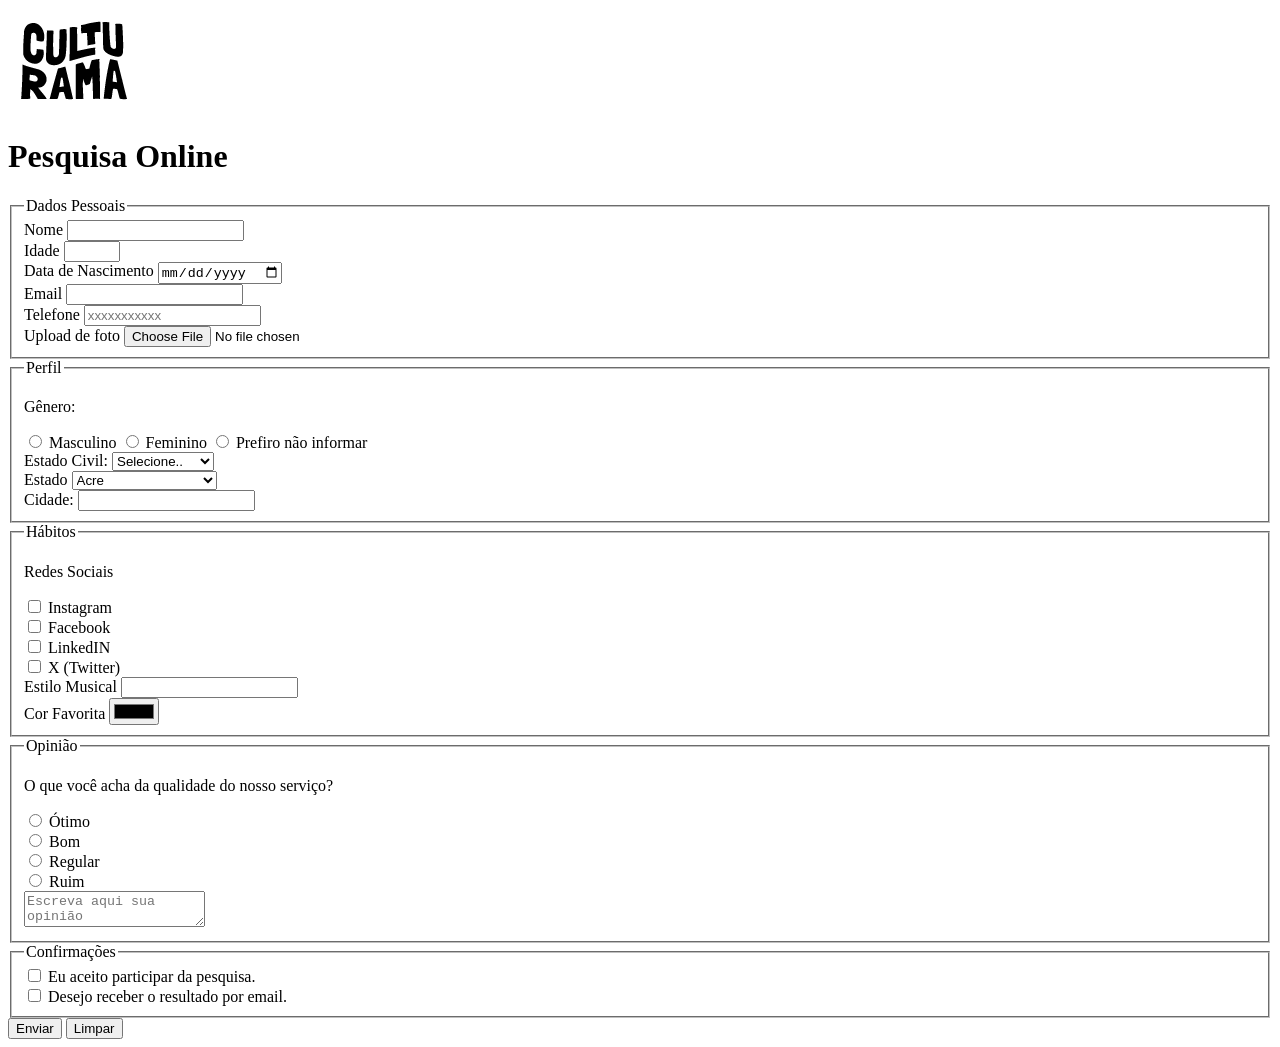
==== index.html @ f272ccc1 "adiciona logo" ====
<!DOCTYPE html>
<html lang="pt-br">
<head>
  <meta charset="UTF-8">
  <meta name="viewport" content="width=device-width, initial-scale=1.0">
  <title>Pesquisa Culturama</title>
  <link rel="icon" href="/culturama-favico.png">
</head>
<body>
  <header>
    <img src="/img/logo-culturama.png" alt="uma logo com um círculo amarelo e o nome Culturama escrito em branco">
    <h1>Pesquisa Online</h1>
  </header>
  <section>
    <form action="" method="get">

     <fieldset>
        <legend>Dados Pessoais</legend>
        <label for="name">Nome</label>
        <input id="name" type="text" name="userName" required>
        <br>
        <label for="age">Idade</label>
        <input id="age" type="number" name="userAge" min="12" max="100" required>
        <br>
        <label for="birthDate">Data de Nascimento </label>
        <input id="birthDate" type="date" name="userBirthDate">
        <br>
        <label for="email">Email</label>
        <input id="email" type="email" name="userEmail" required>
        <br>
        <label for="phone">Telefone</label>
        <input id="phone" type="tel" name="userPhone" pattern="[0-9]{11}" placeholder="xxxxxxxxxxx">
        <br>
        <label for="photo">Upload de foto</label>
        <input id="photo" type="file" accept="image/*" name="userPhoto">
      </fieldset>



      <fieldset>
        <legend>Perfil</legend>

        <p>Gênero:</p>
        <input id="masc" type="radio" name="userGender" value="masculino">
        <label for="masc">Masculino</label>

        <input id="fem" type="radio" name="userGender" value="feminino">
        <label for="fem">Feminino</label>

        <input id="notInformed" type="radio" name="userGender" value="notInformed">
        <label for="notInformed">Prefiro não informar</label>
        
        <br>

        <label for="userMaritalStatus">Estado Civil:</label>
        <select id="userMaritalStatus" name="MaritalStatus">
          <option value="notInformed">Selecione..</option>
          <option value="casado">Casado(a)</option>
          <option value="solteiro">Solteiro(a)</option>
          <option value="divorciado">Divorciado(a)</option>
          <option value="viuvo">Viúvo(a)</option>
        </select>

        <br>

        <label for="state">Estado</label>
        <select id="state" name="userState" required>
          <option value="acre">Acre</option>
          <option value="alagoas">Alagoas</option>
          <option value="amapa">Amapá</option>
          <option value="amazonas">Amazonas</option>
          <option value="bahia">Bahia</option>
          <option value="ceara">Ceará</option>
          <option value="distritoFederal">Distrito Federal</option>
          <option value="espiritoSanto">Espirito Santo</option>
          <option value="goias">Goiás</option>
          <option value="maranhao">Maranhão</option>
          <option value="matoGrossoDoSul">Mato Grosso do Sul</option>
          <option value="matoGrosso">Mato Grosso</option>
          <option value="minasGerais">Minas Gerais</option>
          <option value="para">Pará</option>
          <option value="paraiba">Paraíba</option>
          <option value="parana">Paraná</option>
          <option value="pernambuco">Pernambuco</option>
          <option value="piaui">Piauí</option>
          <option value="rioDeJaneiro">Rio de Janeiro</option>
          <option value="rioGrandeDoNorte">Rio Grande do Norte</option>
          <option value="rioGrandeDoSul">Rio Grande do Sul</option>
          <option value="rondonia">Rondônia</option>
          <option value="roraima">Roraima</option>
          <option value="santaCatarina">Santa Catarina</option>
          <option value="saoPaulo">São Paulo</option>
          <option value="sergipe">Sergipe</option>
          <option value="tocantins">Tocantins</option>
        </select>

        <br>

        <label for="city">Cidade:</label>
        <input id="city" type="text" name="userCity">

      </fieldset>

      <fieldset>
        <legend>Hábitos</legend>

        <p>Redes Sociais</p>
        <input id="ig" type="checkbox" name="userSocial" value="instagram">
        <label for="ig">Instagram</label>
        <br>
        <input id="fb" type="checkbox" name="userSocial" value="facebook">
        <label for="fb">Facebook</label>
        <br>
        <input id="li" type="checkbox" name="userSocial" value="linkedin">
        <label for="li">LinkedIN</label>
        <br>
        <input id="x" type="checkbox" name="userSocial" value="x">
        <label for="x">X &#40;Twitter&#41;</label>

        <br>
        <label for="musicStyle">Estilo Musical</label>
        <input list="styleTypes" id="musicStyle" name="userMusicStyle" type="text">
        <datalist id="styleTypes">
          <option value="Rock">
          <option value="Indie">
          <option value="Pop">
          <option value="Metal">
        </datalist>
        <br>

        <label for="favoriteColor">Cor Favorita</label>
        <input id="favoriteColor" type="color" name="userFavoriteColor">

        <br>

        


      </fieldset>

      <fieldset>
        <legend>Opinião</legend>
        <p>O que você acha da qualidade do nosso serviço?</p>
        <input type="radio" id="otimo" name="userServiceOpinion" value="satOtimo">
        <label for="otimo">Ótimo</label>
        <br>
        <input type="radio" id="bom" name="userServiceOpinion" value="satBom">
        <label for="bom">Bom</label>
        <br>
        <input type="radio" id="regular" name="userServiceOpinion" value="satRegular">
        <label for="regular">Regular</label>
        <br>
        <input type="radio" id="ruim" name="userServiceOpinion" value="satRuim">
        <label for="ruim">Ruim</label>
        <br>
    
        <textarea name="userOpinion" id="Opinion" placeholder="Escreva aqui sua opinião"></textarea>
      </fieldset>

      <fieldset>
        <legend>Confirmações</legend>

        <input type="checkbox" name="userLGPD" id="userLGPDTerm" value="accepted" required>
        <label for="userLGPDterm">Eu aceito participar da pesquisa.</label>
        <br>
        <input type="checkbox" name="userGetResult" id="getResult" value="accepted">
        <label for="userLGPDterm">Desejo receber o resultado por email.</label>
      </fieldset>
    

      <button type="submit">Enviar</button>
      <button type="reset">Limpar</button>
    </form>
  </section>
  
</body>
</html>
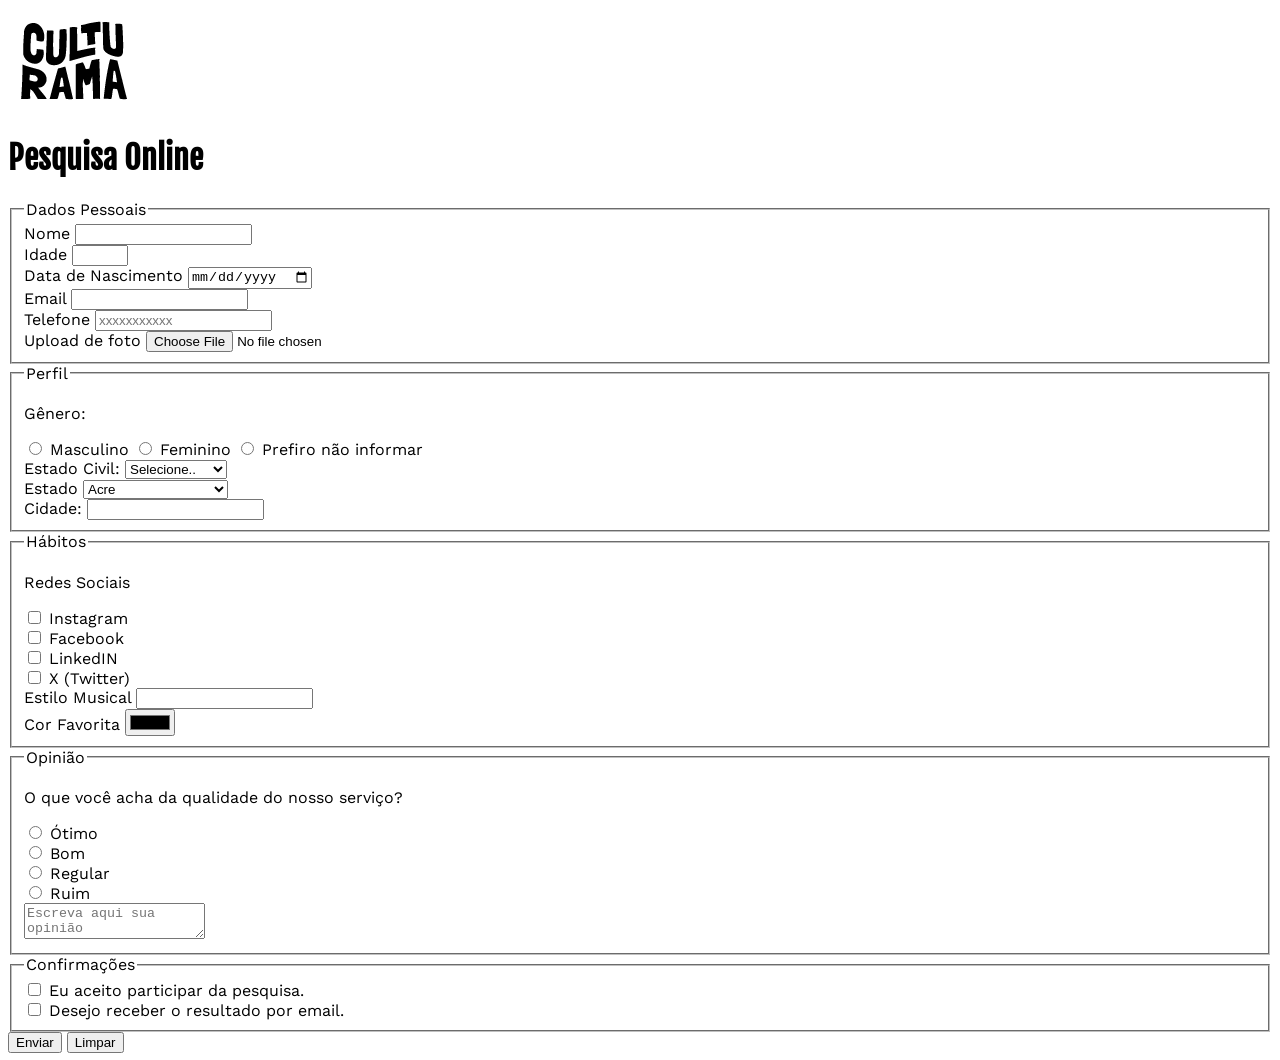
==== commit 7df111c1: "adiciona as familias de fontes" ====
--- a/index.html
+++ b/index.html
@@ -4,7 +4,11 @@
   <meta charset="UTF-8">
   <meta name="viewport" content="width=device-width, initial-scale=1.0">
   <title>Pesquisa Culturama</title>
+  <link rel="stylesheet" href="/css/style.css">
   <link rel="icon" href="/culturama-favico.png">
+  <link rel="preconnect" href="https://fonts.googleapis.com">
+  <link rel="preconnect" href="https://fonts.gstatic.com" crossorigin>
+  <link href="https://fonts.googleapis.com/css2?family=Fjalla+One&family=Work+Sans:ital,wght@0,100..900;1,100..900&display=swap" rel="stylesheet">
 </head>
 <body>
   <header>
--- a/css/style.css
+++ b/css/style.css
@@ -0,0 +1,7 @@
+body {
+  font-family: Work Sans, sans-serif;
+}
+
+h1 {
+  font-family: Fjalla One, sans-serif ;
+}
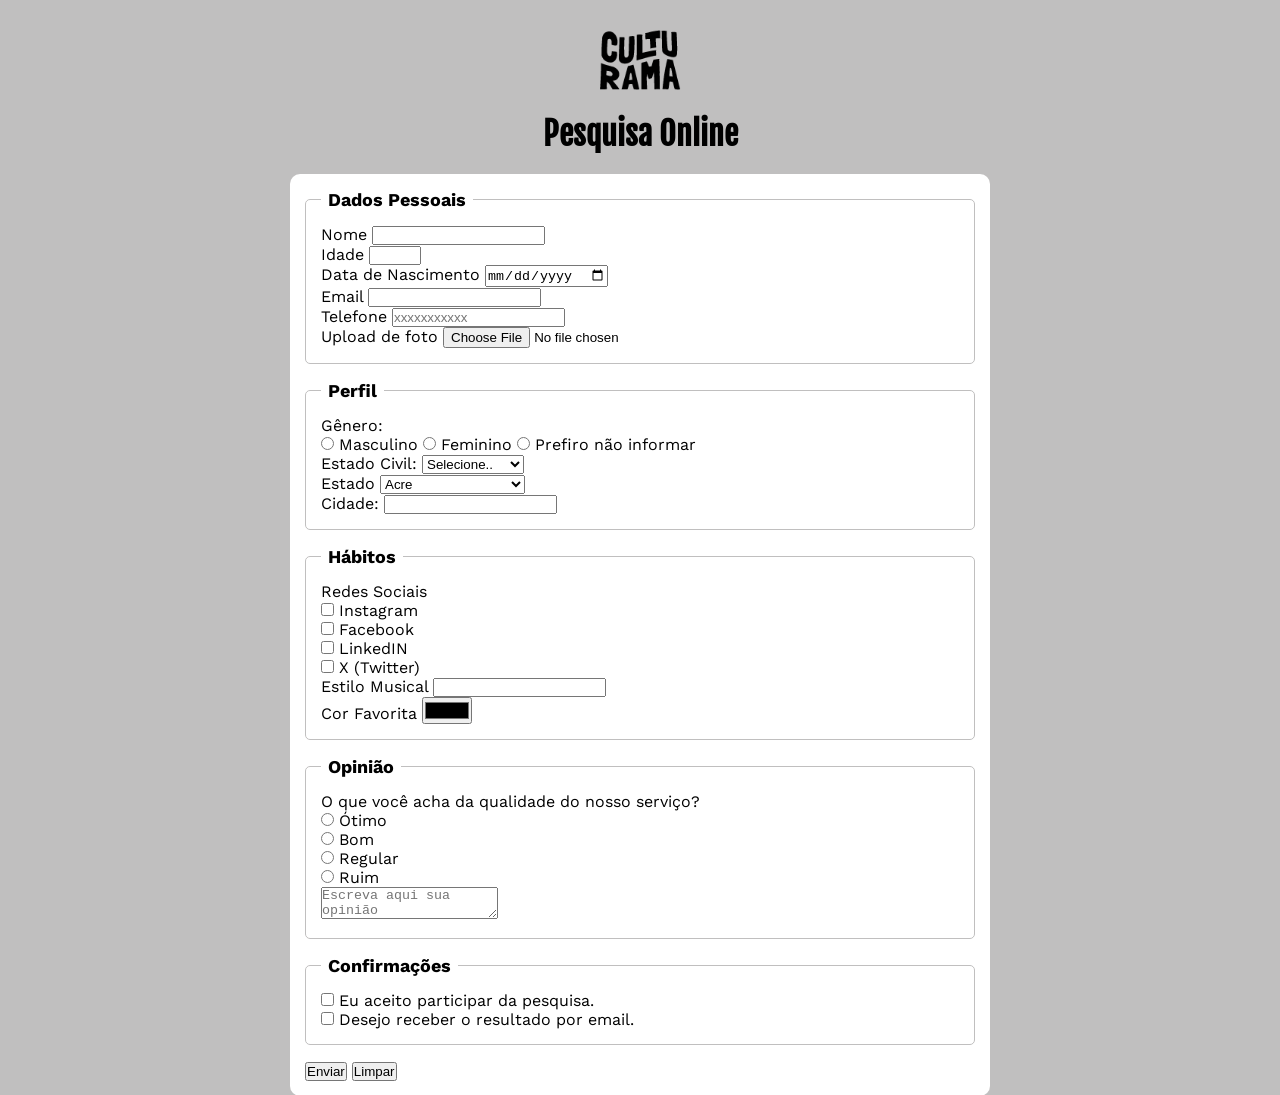
==== commit 0c25042a: "adiciona estilos basicos ao formulario" ====
--- a/index.html
+++ b/index.html
@@ -11,171 +11,172 @@
   <link href="https://fonts.googleapis.com/css2?family=Fjalla+One&family=Work+Sans:ital,wght@0,100..900;1,100..900&display=swap" rel="stylesheet">
 </head>
 <body>
-  <header>
-    <img src="/img/logo-culturama.png" alt="uma logo com um círculo amarelo e o nome Culturama escrito em branco">
-    <h1>Pesquisa Online</h1>
-  </header>
-  <section>
-    <form action="" method="get">
+  <main>
+    <header>
+      <img src="/img/logo-culturama.png" alt="uma logo com um círculo amarelo e o nome Culturama escrito em branco">
+      <h1>Pesquisa Online</h1>
+    </header>
+    <section>
+      <form action="" method="get">
 
-     <fieldset>
-        <legend>Dados Pessoais</legend>
-        <label for="name">Nome</label>
-        <input id="name" type="text" name="userName" required>
-        <br>
-        <label for="age">Idade</label>
-        <input id="age" type="number" name="userAge" min="12" max="100" required>
-        <br>
-        <label for="birthDate">Data de Nascimento </label>
-        <input id="birthDate" type="date" name="userBirthDate">
-        <br>
-        <label for="email">Email</label>
-        <input id="email" type="email" name="userEmail" required>
-        <br>
-        <label for="phone">Telefone</label>
-        <input id="phone" type="tel" name="userPhone" pattern="[0-9]{11}" placeholder="xxxxxxxxxxx">
-        <br>
-        <label for="photo">Upload de foto</label>
-        <input id="photo" type="file" accept="image/*" name="userPhoto">
-      </fieldset>
+      <fieldset>
+          <legend>Dados Pessoais</legend>
+          <label for="name">Nome</label>
+          <input id="name" type="text" name="userName" required>
+          <br>
+          <label for="age">Idade</label>
+          <input id="age" type="number" name="userAge" min="12" max="100" required>
+          <br>
+          <label for="birthDate">Data de Nascimento </label>
+          <input id="birthDate" type="date" name="userBirthDate">
+          <br>
+          <label for="email">Email</label>
+          <input id="email" type="email" name="userEmail" required>
+          <br>
+          <label for="phone">Telefone</label>
+          <input id="phone" type="tel" name="userPhone" pattern="[0-9]{11}" placeholder="xxxxxxxxxxx">
+          <br>
+          <label for="photo">Upload de foto</label>
+          <input id="photo" type="file" accept="image/*" name="userPhoto">
+        </fieldset>
 
 
 
-      <fieldset>
-        <legend>Perfil</legend>
+        <fieldset>
+          <legend>Perfil</legend>
 
-        <p>Gênero:</p>
-        <input id="masc" type="radio" name="userGender" value="masculino">
-        <label for="masc">Masculino</label>
+          <p>Gênero:</p>
+          <input id="masc" type="radio" name="userGender" value="masculino">
+          <label for="masc">Masculino</label>
 
-        <input id="fem" type="radio" name="userGender" value="feminino">
-        <label for="fem">Feminino</label>
+          <input id="fem" type="radio" name="userGender" value="feminino">
+          <label for="fem">Feminino</label>
 
-        <input id="notInformed" type="radio" name="userGender" value="notInformed">
-        <label for="notInformed">Prefiro não informar</label>
-        
-        <br>
+          <input id="notInformed" type="radio" name="userGender" value="notInformed">
+          <label for="notInformed">Prefiro não informar</label>
+          
+          <br>
 
-        <label for="userMaritalStatus">Estado Civil:</label>
-        <select id="userMaritalStatus" name="MaritalStatus">
-          <option value="notInformed">Selecione..</option>
-          <option value="casado">Casado(a)</option>
-          <option value="solteiro">Solteiro(a)</option>
-          <option value="divorciado">Divorciado(a)</option>
-          <option value="viuvo">Viúvo(a)</option>
-        </select>
+          <label for="userMaritalStatus">Estado Civil:</label>
+          <select id="userMaritalStatus" name="MaritalStatus">
+            <option value="notInformed">Selecione..</option>
+            <option value="casado">Casado(a)</option>
+            <option value="solteiro">Solteiro(a)</option>
+            <option value="divorciado">Divorciado(a)</option>
+            <option value="viuvo">Viúvo(a)</option>
+          </select>
 
-        <br>
+          <br>
 
-        <label for="state">Estado</label>
-        <select id="state" name="userState" required>
-          <option value="acre">Acre</option>
-          <option value="alagoas">Alagoas</option>
-          <option value="amapa">Amapá</option>
-          <option value="amazonas">Amazonas</option>
-          <option value="bahia">Bahia</option>
-          <option value="ceara">Ceará</option>
-          <option value="distritoFederal">Distrito Federal</option>
-          <option value="espiritoSanto">Espirito Santo</option>
-          <option value="goias">Goiás</option>
-          <option value="maranhao">Maranhão</option>
-          <option value="matoGrossoDoSul">Mato Grosso do Sul</option>
-          <option value="matoGrosso">Mato Grosso</option>
-          <option value="minasGerais">Minas Gerais</option>
-          <option value="para">Pará</option>
-          <option value="paraiba">Paraíba</option>
-          <option value="parana">Paraná</option>
-          <option value="pernambuco">Pernambuco</option>
-          <option value="piaui">Piauí</option>
-          <option value="rioDeJaneiro">Rio de Janeiro</option>
-          <option value="rioGrandeDoNorte">Rio Grande do Norte</option>
-          <option value="rioGrandeDoSul">Rio Grande do Sul</option>
-          <option value="rondonia">Rondônia</option>
-          <option value="roraima">Roraima</option>
-          <option value="santaCatarina">Santa Catarina</option>
-          <option value="saoPaulo">São Paulo</option>
-          <option value="sergipe">Sergipe</option>
-          <option value="tocantins">Tocantins</option>
-        </select>
+          <label for="state">Estado</label>
+          <select id="state" name="userState" required>
+            <option value="acre">Acre</option>
+            <option value="alagoas">Alagoas</option>
+            <option value="amapa">Amapá</option>
+            <option value="amazonas">Amazonas</option>
+            <option value="bahia">Bahia</option>
+            <option value="ceara">Ceará</option>
+            <option value="distritoFederal">Distrito Federal</option>
+            <option value="espiritoSanto">Espirito Santo</option>
+            <option value="goias">Goiás</option>
+            <option value="maranhao">Maranhão</option>
+            <option value="matoGrossoDoSul">Mato Grosso do Sul</option>
+            <option value="matoGrosso">Mato Grosso</option>
+            <option value="minasGerais">Minas Gerais</option>
+            <option value="para">Pará</option>
+            <option value="paraiba">Paraíba</option>
+            <option value="parana">Paraná</option>
+            <option value="pernambuco">Pernambuco</option>
+            <option value="piaui">Piauí</option>
+            <option value="rioDeJaneiro">Rio de Janeiro</option>
+            <option value="rioGrandeDoNorte">Rio Grande do Norte</option>
+            <option value="rioGrandeDoSul">Rio Grande do Sul</option>
+            <option value="rondonia">Rondônia</option>
+            <option value="roraima">Roraima</option>
+            <option value="santaCatarina">Santa Catarina</option>
+            <option value="saoPaulo">São Paulo</option>
+            <option value="sergipe">Sergipe</option>
+            <option value="tocantins">Tocantins</option>
+          </select>
 
-        <br>
+          <br>
 
-        <label for="city">Cidade:</label>
-        <input id="city" type="text" name="userCity">
+          <label for="city">Cidade:</label>
+          <input id="city" type="text" name="userCity">
 
-      </fieldset>
+        </fieldset>
 
-      <fieldset>
-        <legend>Hábitos</legend>
+        <fieldset>
+          <legend>Hábitos</legend>
 
-        <p>Redes Sociais</p>
-        <input id="ig" type="checkbox" name="userSocial" value="instagram">
-        <label for="ig">Instagram</label>
-        <br>
-        <input id="fb" type="checkbox" name="userSocial" value="facebook">
-        <label for="fb">Facebook</label>
-        <br>
-        <input id="li" type="checkbox" name="userSocial" value="linkedin">
-        <label for="li">LinkedIN</label>
-        <br>
-        <input id="x" type="checkbox" name="userSocial" value="x">
-        <label for="x">X &#40;Twitter&#41;</label>
+          <p>Redes Sociais</p>
+          <input id="ig" type="checkbox" name="userSocial" value="instagram">
+          <label for="ig">Instagram</label>
+          <br>
+          <input id="fb" type="checkbox" name="userSocial" value="facebook">
+          <label for="fb">Facebook</label>
+          <br>
+          <input id="li" type="checkbox" name="userSocial" value="linkedin">
+          <label for="li">LinkedIN</label>
+          <br>
+          <input id="x" type="checkbox" name="userSocial" value="x">
+          <label for="x">X &#40;Twitter&#41;</label>
 
-        <br>
-        <label for="musicStyle">Estilo Musical</label>
-        <input list="styleTypes" id="musicStyle" name="userMusicStyle" type="text">
-        <datalist id="styleTypes">
-          <option value="Rock">
-          <option value="Indie">
-          <option value="Pop">
-          <option value="Metal">
-        </datalist>
-        <br>
+          <br>
+          <label for="musicStyle">Estilo Musical</label>
+          <input list="styleTypes" id="musicStyle" name="userMusicStyle" type="text">
+          <datalist id="styleTypes">
+            <option value="Rock">
+            <option value="Indie">
+            <option value="Pop">
+            <option value="Metal">
+          </datalist>
+          <br>
 
-        <label for="favoriteColor">Cor Favorita</label>
-        <input id="favoriteColor" type="color" name="userFavoriteColor">
+          <label for="favoriteColor">Cor Favorita</label>
+          <input id="favoriteColor" type="color" name="userFavoriteColor">
 
-        <br>
+          <br>
 
-        
+          
 
 
-      </fieldset>
+        </fieldset>
 
-      <fieldset>
-        <legend>Opinião</legend>
-        <p>O que você acha da qualidade do nosso serviço?</p>
-        <input type="radio" id="otimo" name="userServiceOpinion" value="satOtimo">
-        <label for="otimo">Ótimo</label>
-        <br>
-        <input type="radio" id="bom" name="userServiceOpinion" value="satBom">
-        <label for="bom">Bom</label>
-        <br>
-        <input type="radio" id="regular" name="userServiceOpinion" value="satRegular">
-        <label for="regular">Regular</label>
-        <br>
-        <input type="radio" id="ruim" name="userServiceOpinion" value="satRuim">
-        <label for="ruim">Ruim</label>
-        <br>
-    
-        <textarea name="userOpinion" id="Opinion" placeholder="Escreva aqui sua opinião"></textarea>
-      </fieldset>
+        <fieldset>
+          <legend>Opinião</legend>
+          <p>O que você acha da qualidade do nosso serviço?</p>
+          <input type="radio" id="otimo" name="userServiceOpinion" value="satOtimo">
+          <label for="otimo">Ótimo</label>
+          <br>
+          <input type="radio" id="bom" name="userServiceOpinion" value="satBom">
+          <label for="bom">Bom</label>
+          <br>
+          <input type="radio" id="regular" name="userServiceOpinion" value="satRegular">
+          <label for="regular">Regular</label>
+          <br>
+          <input type="radio" id="ruim" name="userServiceOpinion" value="satRuim">
+          <label for="ruim">Ruim</label>
+          <br>
+      
+          <textarea name="userOpinion" id="Opinion" placeholder="Escreva aqui sua opinião"></textarea>
+        </fieldset>
 
-      <fieldset>
-        <legend>Confirmações</legend>
+        <fieldset>
+          <legend>Confirmações</legend>
 
-        <input type="checkbox" name="userLGPD" id="userLGPDTerm" value="accepted" required>
-        <label for="userLGPDterm">Eu aceito participar da pesquisa.</label>
-        <br>
-        <input type="checkbox" name="userGetResult" id="getResult" value="accepted">
-        <label for="userLGPDterm">Desejo receber o resultado por email.</label>
-      </fieldset>
-    
+          <input type="checkbox" name="userLGPD" id="userLGPDTerm" value="accepted" required>
+          <label for="userLGPDterm">Eu aceito participar da pesquisa.</label>
+          <br>
+          <input type="checkbox" name="userGetResult" id="getResult" value="accepted">
+          <label for="userLGPDterm">Desejo receber o resultado por email.</label>
+        </fieldset>
+      
 
-      <button type="submit">Enviar</button>
-      <button type="reset">Limpar</button>
-    </form>
-  </section>
-  
+        <button type="submit">Enviar</button>
+        <button type="reset">Limpar</button>
+      </form>
+    </section>
+  </main>
 </body>
 </html>
--- a/css/style.css
+++ b/css/style.css
@@ -1,7 +1,51 @@
+* {
+  margin: 0;
+  padding: 0;
+  box-sizing: border-box;
+}
+
 body {
+  background-color: #c0bfbf;
   font-family: Work Sans, sans-serif;
+}
+
+main {
+  width: 100%;
+  width: 700px;
+  margin: 0 auto;
+}
+
+header {
+  text-align: center;
+  margin-bottom: 20px;
+  margin-top: 20px;
 }
 
 h1 {
   font-family: Fjalla One, sans-serif ;
-}+  margin-top: 10px;
+}
+
+form {
+  background-color: #ffffff;
+  padding: 15px;
+  border-radius: 10px;
+}
+
+fieldset {
+  padding: 15px;
+  border: 1px solid #c0bfbf;
+  border-radius: 5px;
+  margin-bottom: 16px;
+}
+
+legend {
+  font-weight: bold;
+  font-size: 18px;
+  padding: 0 7px 0 7px;
+}
+
+img {
+  width: 100px;
+}
+
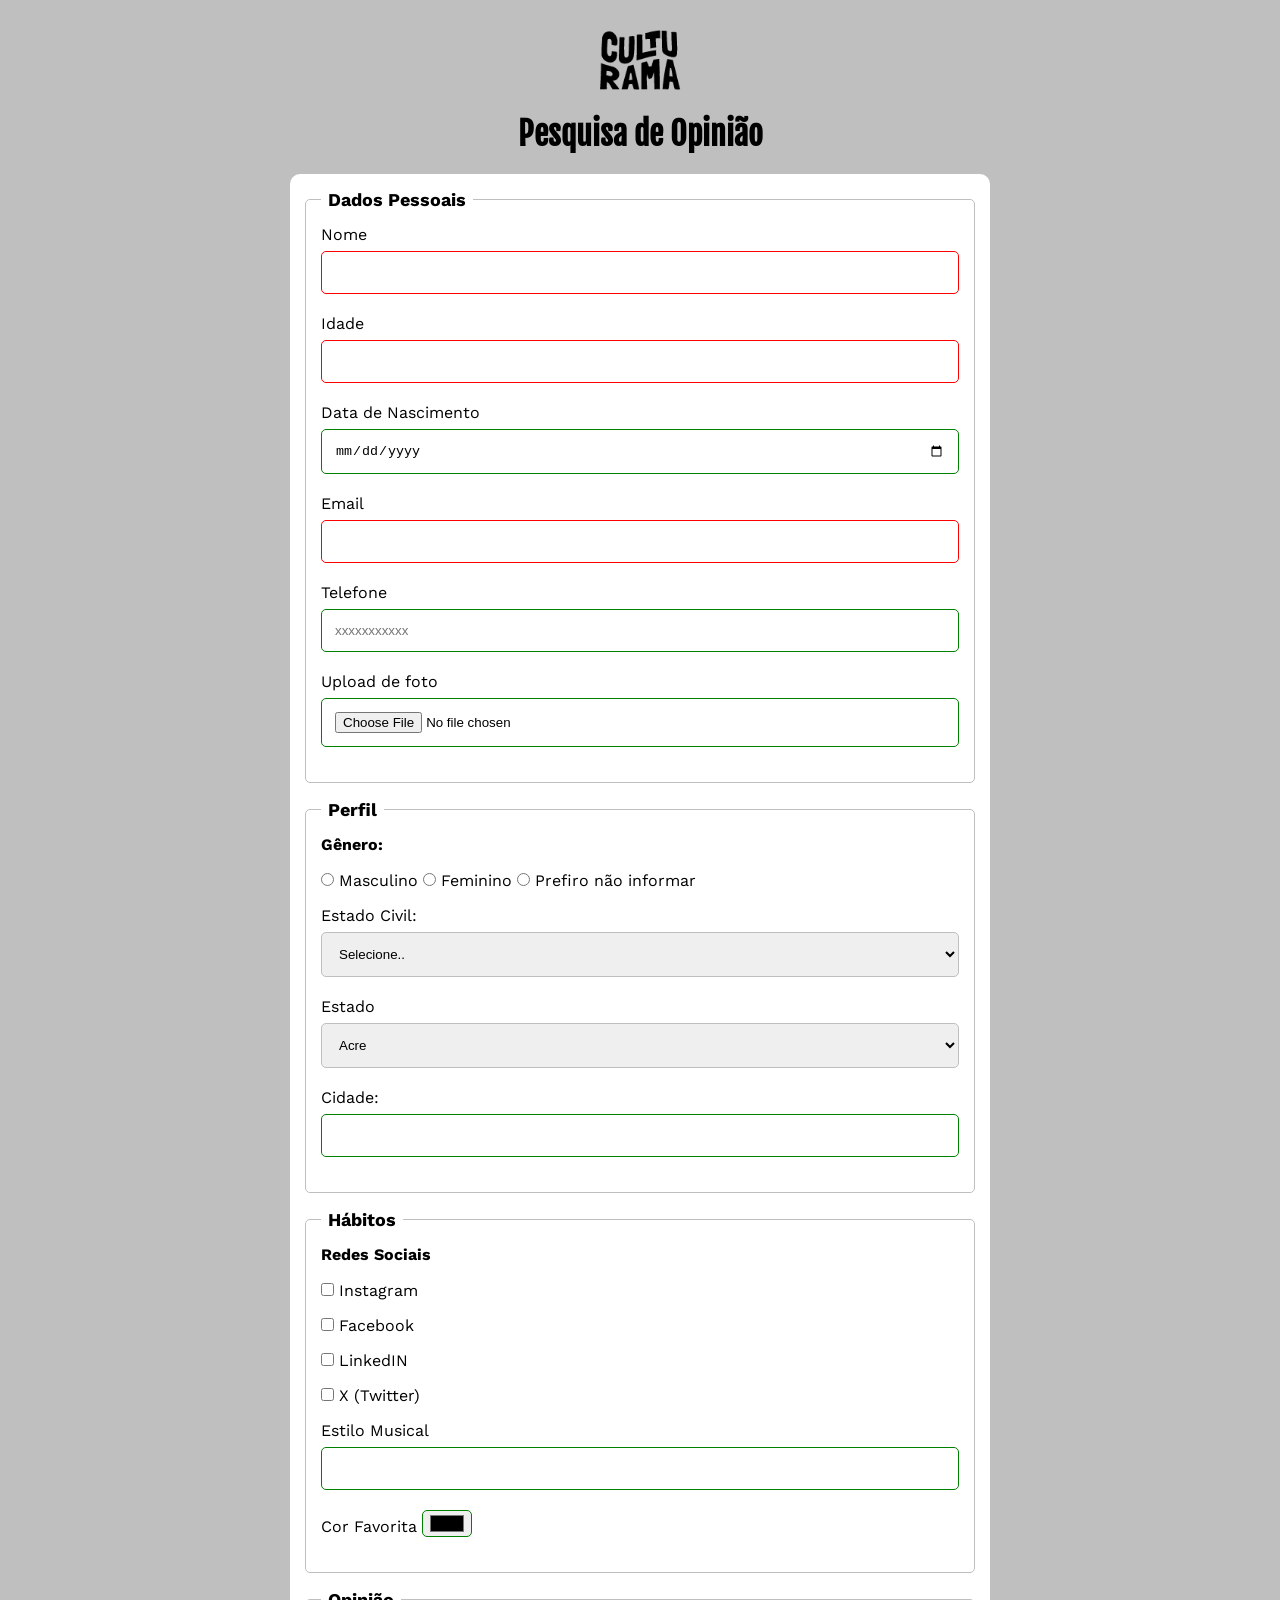
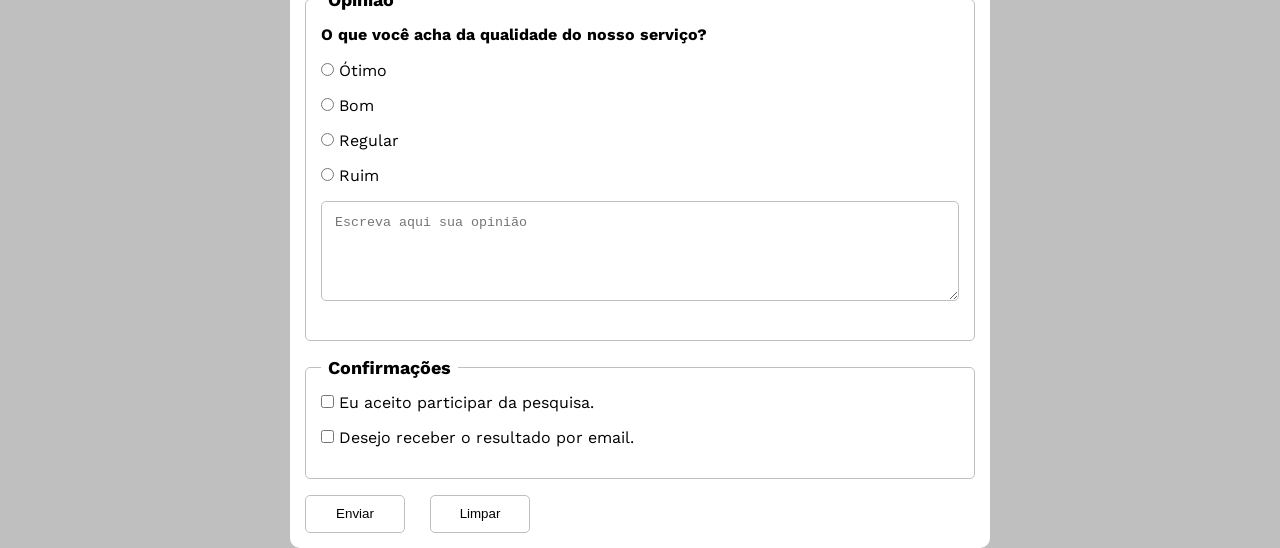
==== commit d46b7bb5: "estiliza todo o resto da pagina" ====
--- a/index.html
+++ b/index.html
@@ -14,7 +14,7 @@
   <main>
     <header>
       <img src="/img/logo-culturama.png" alt="uma logo com um círculo amarelo e o nome Culturama escrito em branco">
-      <h1>Pesquisa Online</h1>
+      <h1>Pesquisa de Opinião</h1>
     </header>
     <section>
       <form action="" method="get">
--- a/css/style.css
+++ b/css/style.css
@@ -45,7 +45,67 @@
   padding: 0 7px 0 7px;
 }
 
+label {
+  display: inline-block;
+  margin-bottom: 7px;
+}
+
 img {
   width: 100px;
 }
 
+input, select, textarea {
+  width: 100%;
+  padding: 13px;
+  margin-bottom: 20px;
+  border-radius: 5px;
+  border: 1px solid #c0bfbf;
+}
+
+textarea {
+  min-height: 100px;
+}
+
+p {
+  margin-bottom: 17px;
+  font-weight: bold;
+}
+
+input[type="radio"],
+input[type="checkbox"] {
+  width: auto;
+
+}
+
+input[type="color"] {
+  width: 50px;
+  padding: 0 5px;
+}
+
+input:invalid,
+select:invalid,
+textarea:invalid {
+  border-color:red;
+}
+
+input:valid,
+select:invalid,
+textarea:invalid {
+  border-color:green;
+}
+
+button {
+  width: 100px;
+  height: 38px;
+  margin-right: 20px;
+  background-color: white;
+  border: 1px solid #c0bfbf;
+  border-radius: 5px;
+  cursor: pointer;
+} 
+
+button:hover {
+  background-color: green;
+  color: white;
+}
+
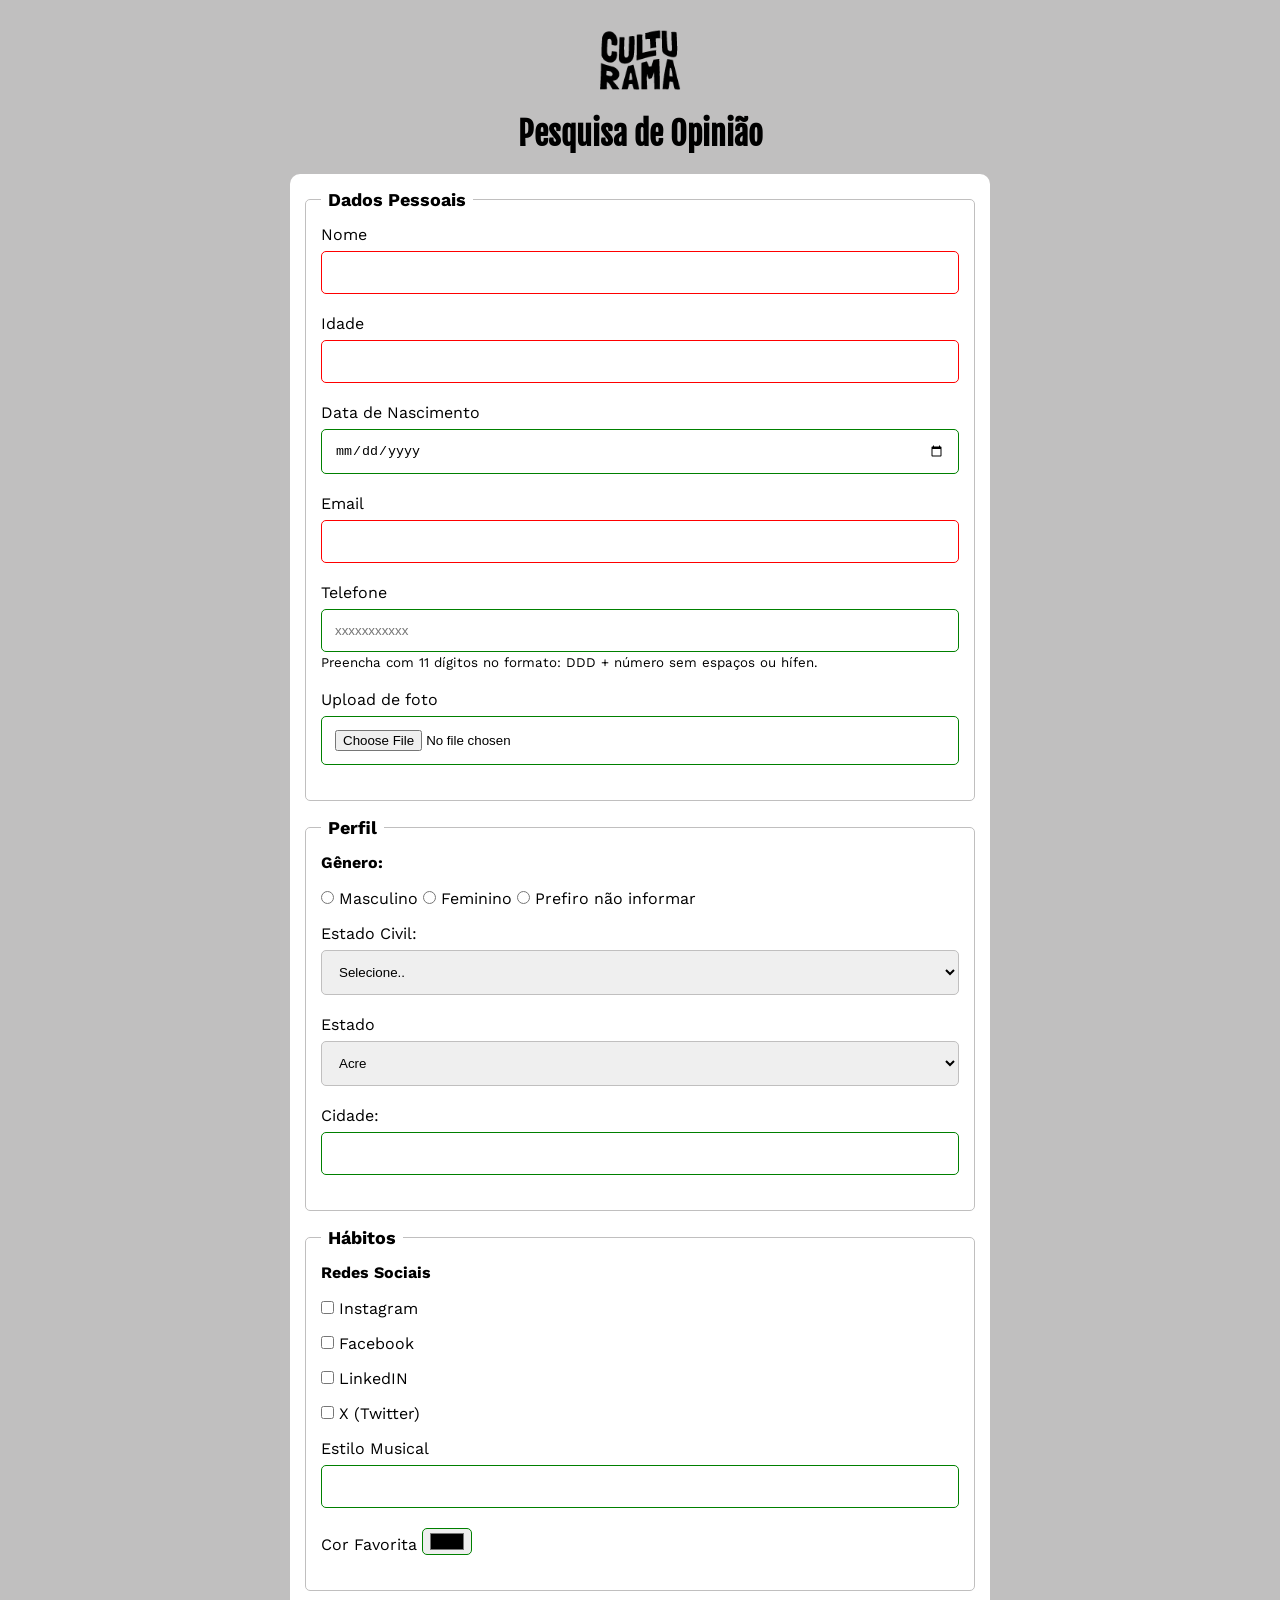
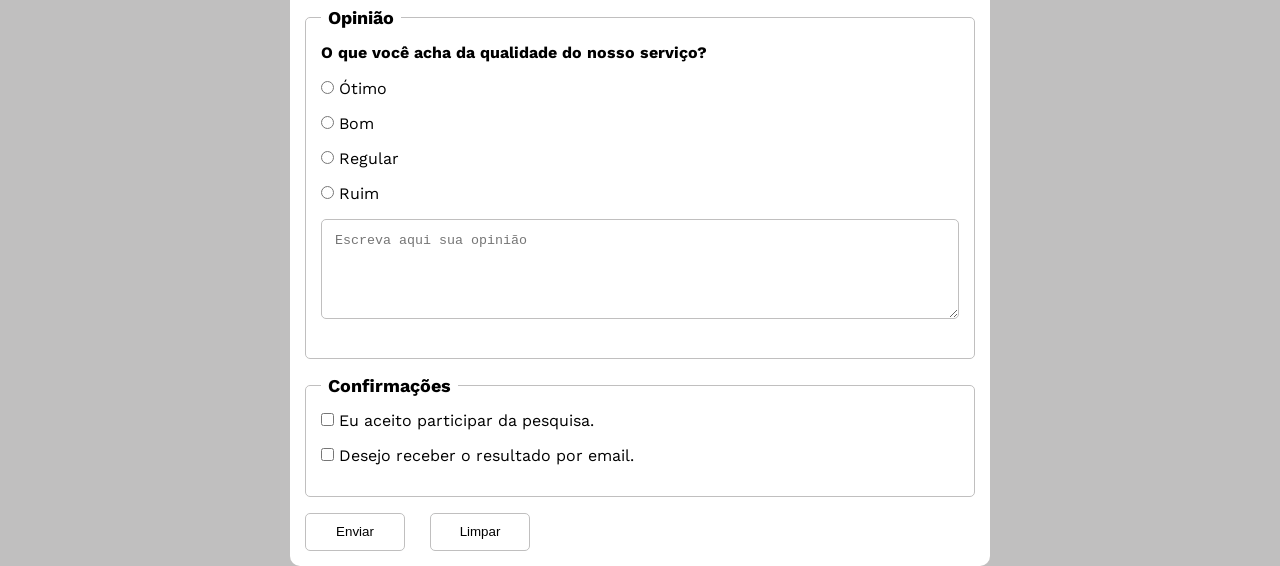
==== commit f07ae068: "adiciona aria ao input tel" ====
--- a/index.html
+++ b/index.html
@@ -17,7 +17,7 @@
       <h1>Pesquisa de Opinião</h1>
     </header>
     <section>
-      <form action="" method="get">
+      <form action="/sucesso.html" method="get">
 
       <fieldset>
           <legend>Dados Pessoais</legend>
@@ -34,7 +34,8 @@
           <input id="email" type="email" name="userEmail" required>
           <br>
           <label for="phone">Telefone</label>
-          <input id="phone" type="tel" name="userPhone" pattern="[0-9]{11}" placeholder="xxxxxxxxxxx">
+          <input id="phone" type="tel" name="userPhone" pattern="[0-9]{11}" placeholder="xxxxxxxxxxx" aria-describedby="telHelp">
+          <small id="telHelp">Preencha com 11 dígitos no formato: DDD + número sem espaços ou hífen.</small>
           <br>
           <label for="photo">Upload de foto</label>
           <input id="photo" type="file" accept="image/*" name="userPhoto">
--- a/css/style.css
+++ b/css/style.css
@@ -82,6 +82,15 @@
   padding: 0 5px;
 }
 
+input[type="tel"] {
+  margin-bottom: 0px;
+}
+
+small {
+  display: inline-block;
+  margin-bottom: 20px;
+}
+
 input:invalid,
 select:invalid,
 textarea:invalid {
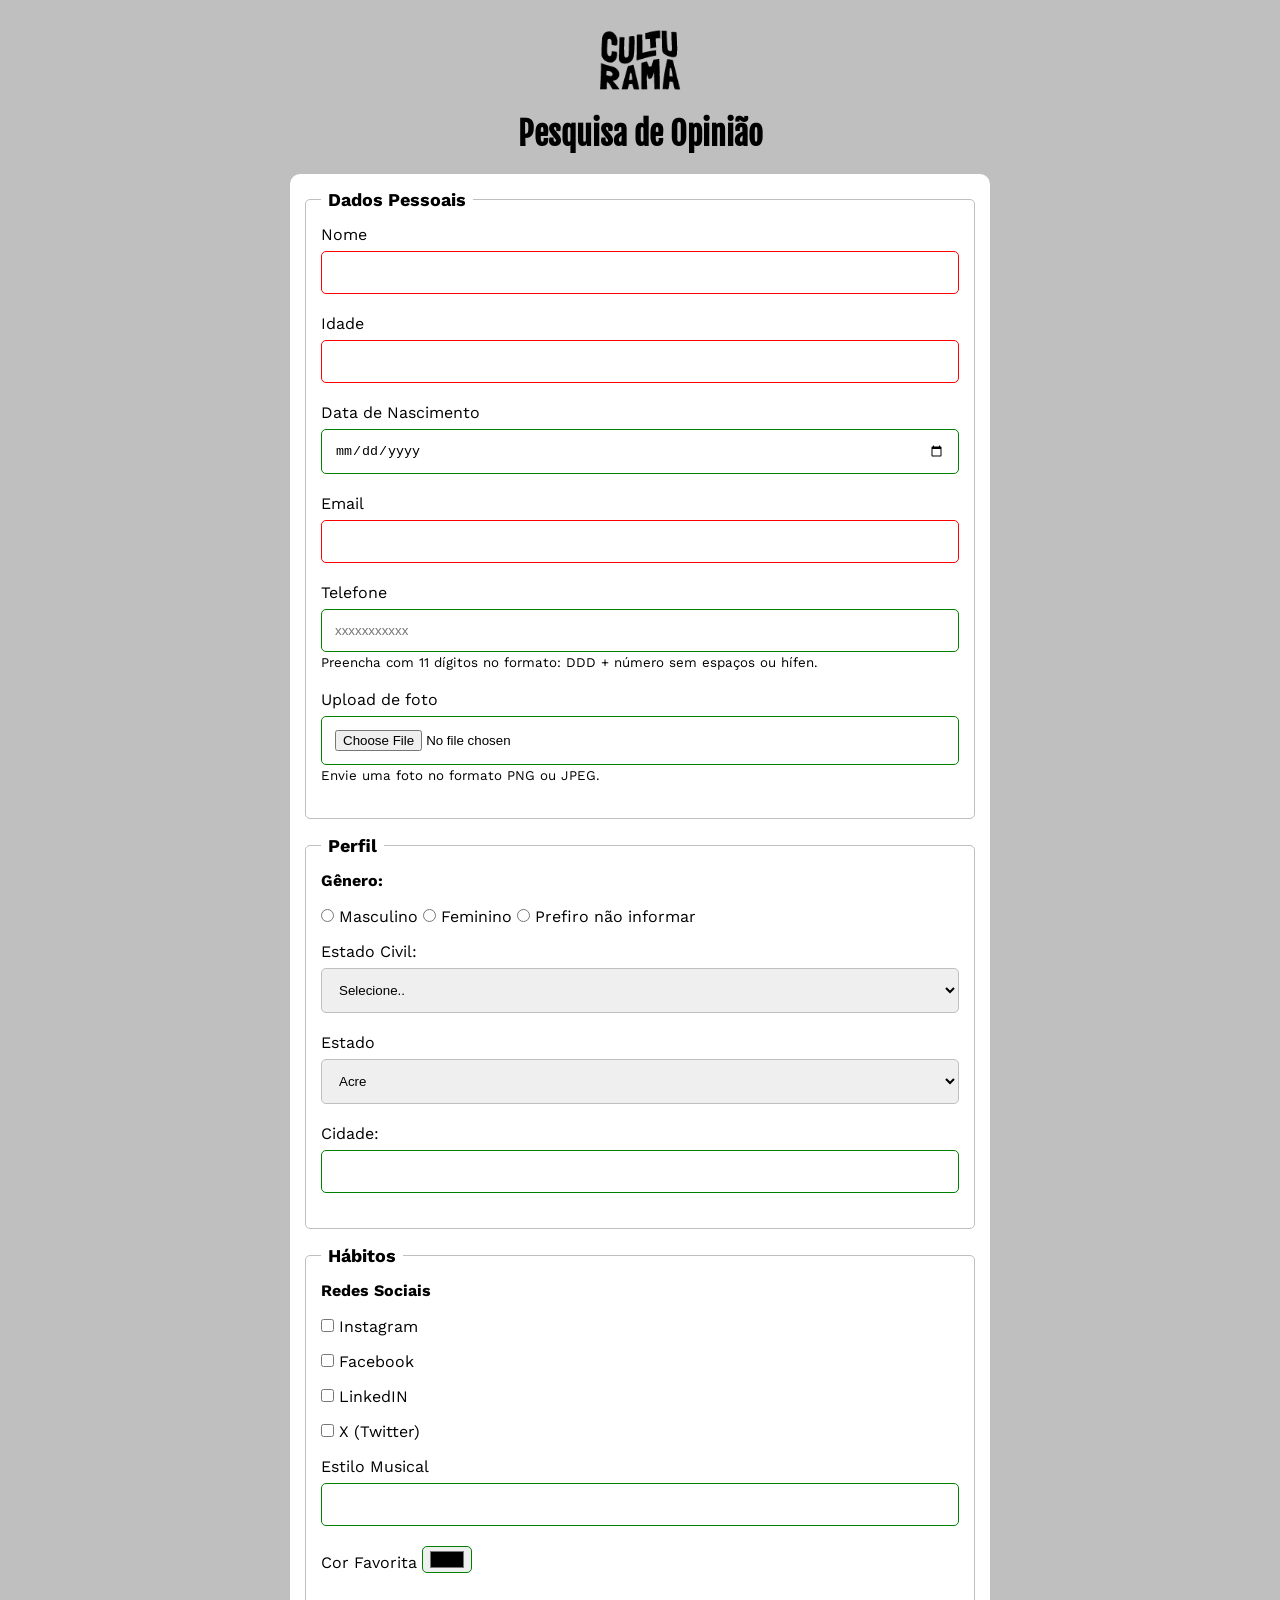
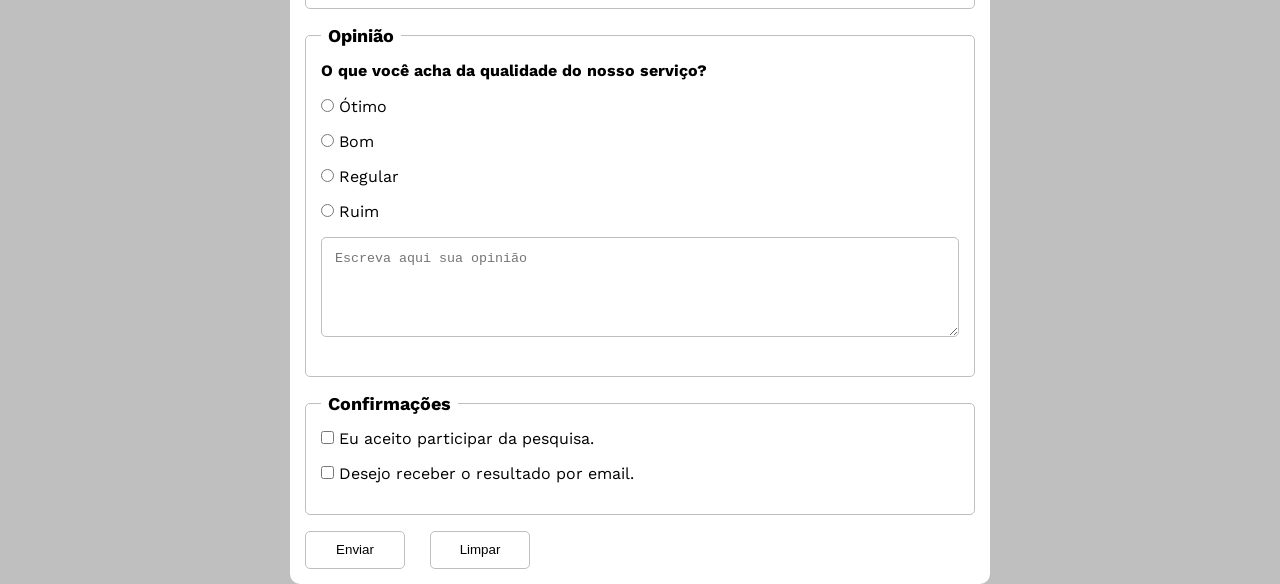
==== commit 11eabafc: "adiciona aria ao campo de upload de foto" ====
--- a/index.html
+++ b/index.html
@@ -38,7 +38,9 @@
           <small id="telHelp">Preencha com 11 dígitos no formato: DDD + número sem espaços ou hífen.</small>
           <br>
           <label for="photo">Upload de foto</label>
-          <input id="photo" type="file" accept="image/*" name="userPhoto">
+          <input id="photo" type="file" accept="image/*" name="userPhoto"
+          aria-describedby="imageHelp">
+          <small id="imageHelp">Envie uma foto no formato PNG ou JPEG.</small>
         </fieldset>
 
 
--- a/css/style.css
+++ b/css/style.css
@@ -82,9 +82,12 @@
   padding: 0 5px;
 }
 
-input[type="tel"] {
+input[type="tel"],
+input[type="file"] {
   margin-bottom: 0px;
 }
+
+
 
 small {
   display: inline-block;
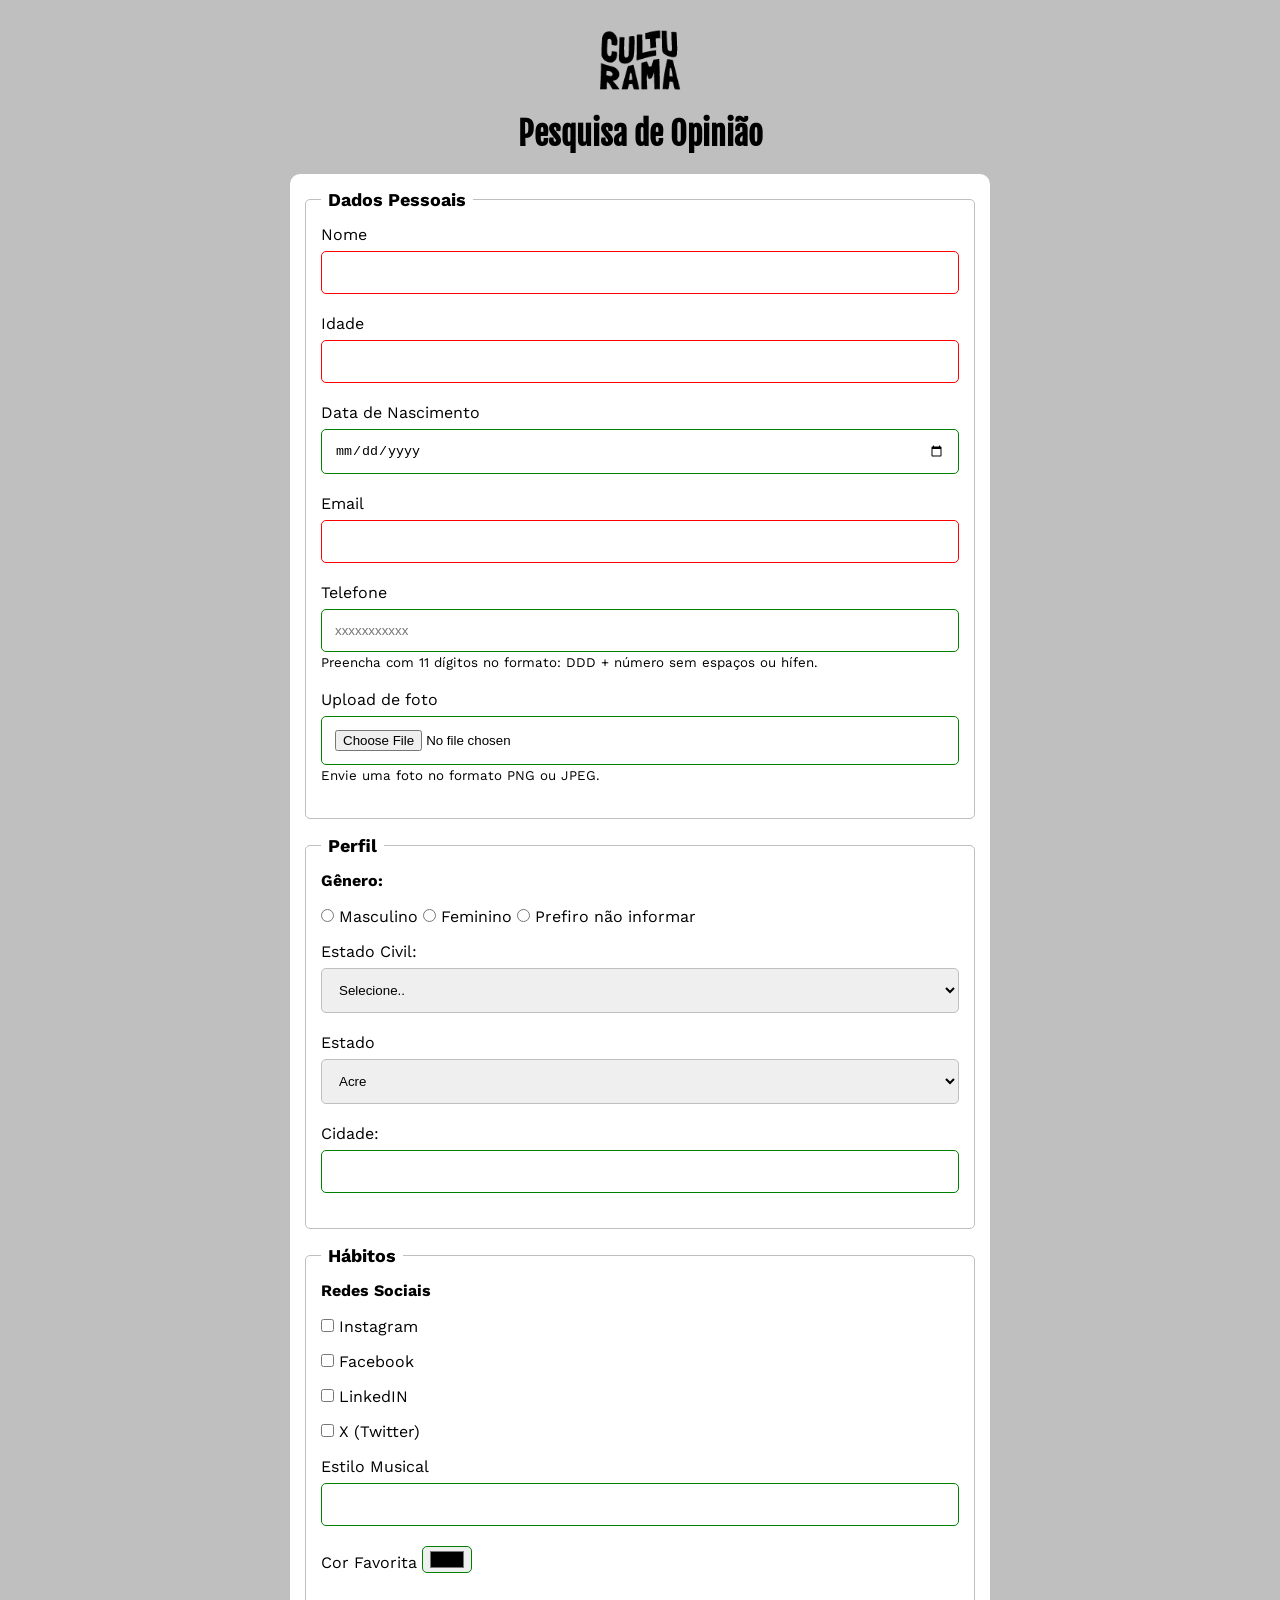
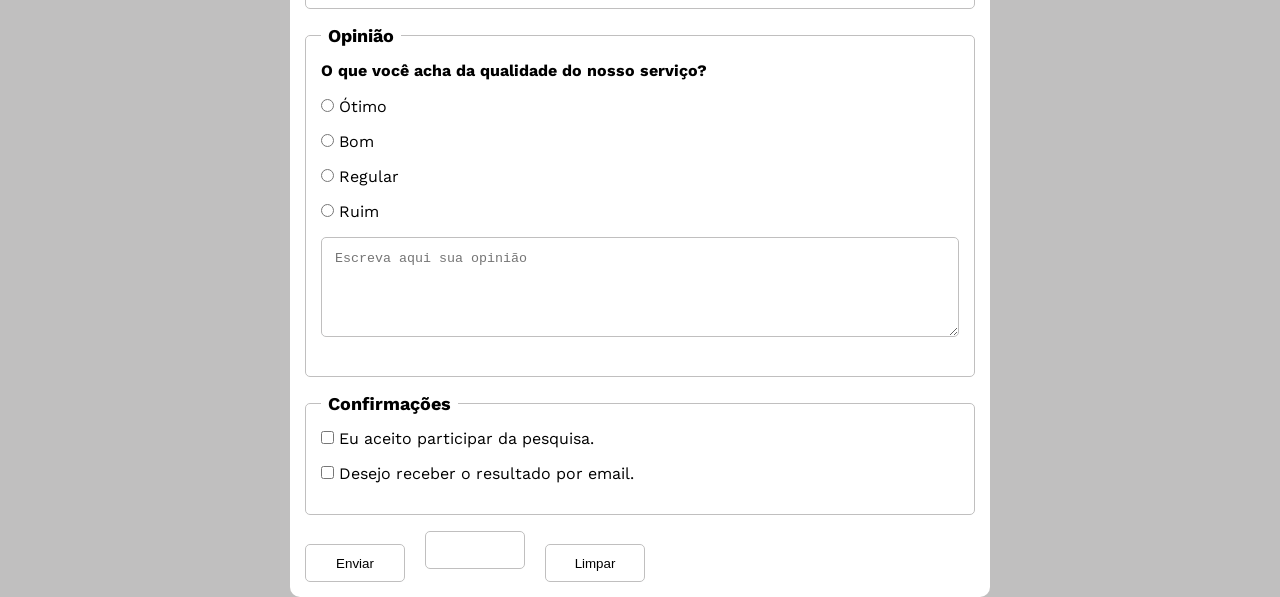
==== commit 1bcec2b1: "adiciona arialabel em campo de limpar e enviar" ====
--- a/index.html
+++ b/index.html
@@ -176,8 +176,8 @@
         </fieldset>
       
 
-        <button type="submit">Enviar</button>
-        <button type="reset">Limpar</button>
+        <button type="submit" aria-label="Enviar dados do formulário">Enviar<button>
+        <button type="reset" aria-label="Limpar dados do formulário">Limpar</button>
       </form>
     </section>
   </main>
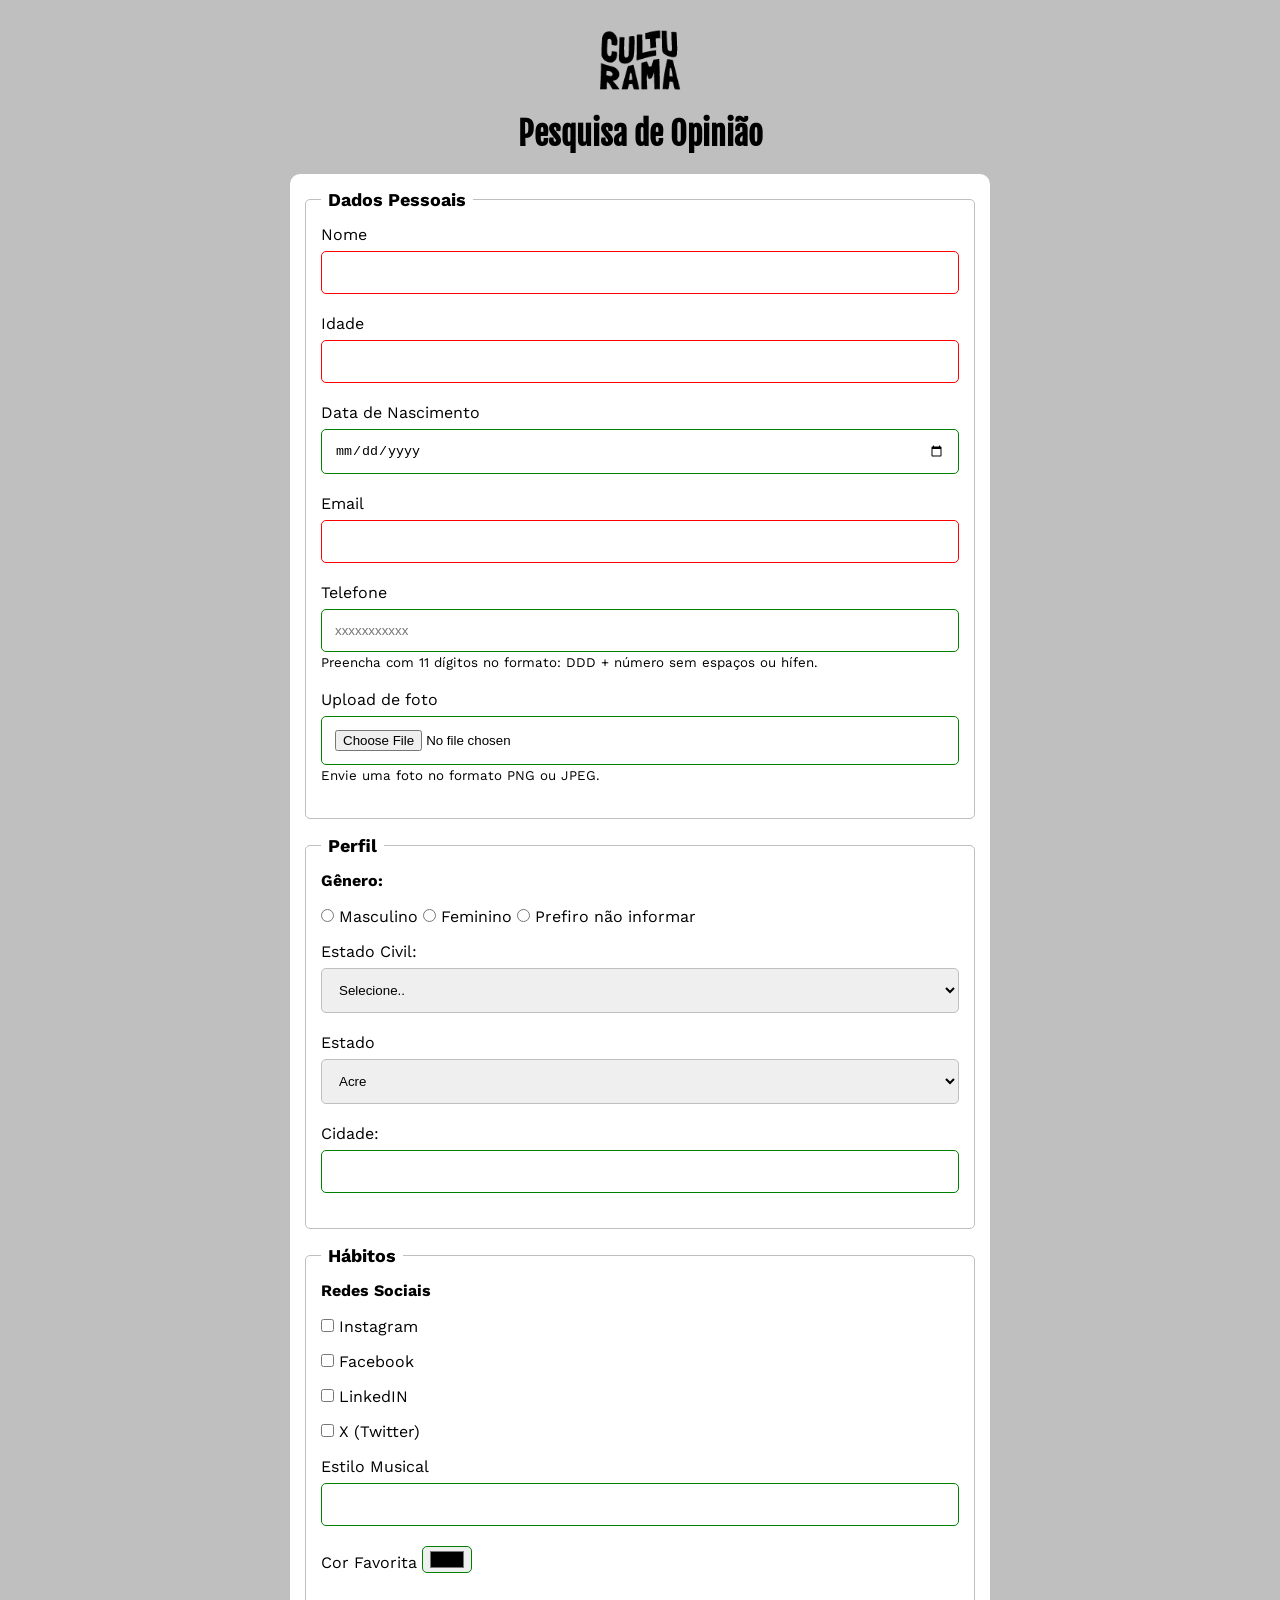
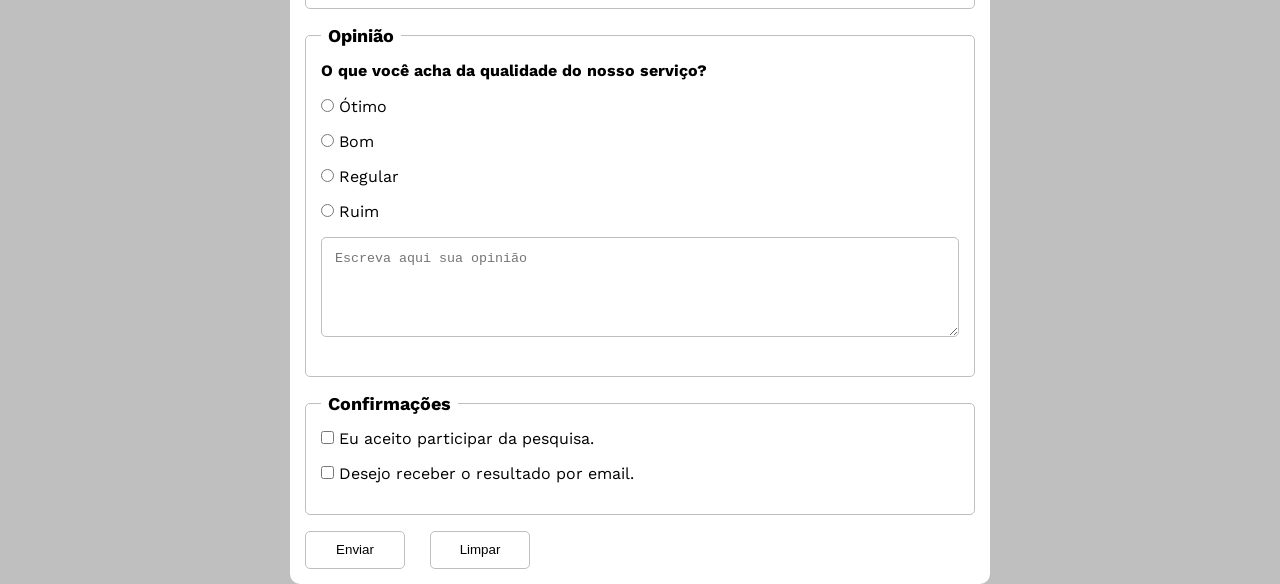
==== commit c754e7de: "adiciona role na pagina de sucess" ====
--- a/index.html
+++ b/index.html
@@ -169,14 +169,14 @@
           <legend>Confirmações</legend>
 
           <input type="checkbox" name="userLGPD" id="userLGPDTerm" value="accepted" required>
-          <label for="userLGPDterm">Eu aceito participar da pesquisa.</label>
+          <label for="userLGPD">Eu aceito participar da pesquisa.</label>
           <br>
           <input type="checkbox" name="userGetResult" id="getResult" value="accepted">
-          <label for="userLGPDterm">Desejo receber o resultado por email.</label>
+          <label for="userGetResult">Desejo receber o resultado por email.</label>
         </fieldset>
       
 
-        <button type="submit" aria-label="Enviar dados do formulário">Enviar<button>
+        <button type="submit" aria-label="Enviar dados do formulário">Enviar</button>
         <button type="reset" aria-label="Limpar dados do formulário">Limpar</button>
       </form>
     </section>
